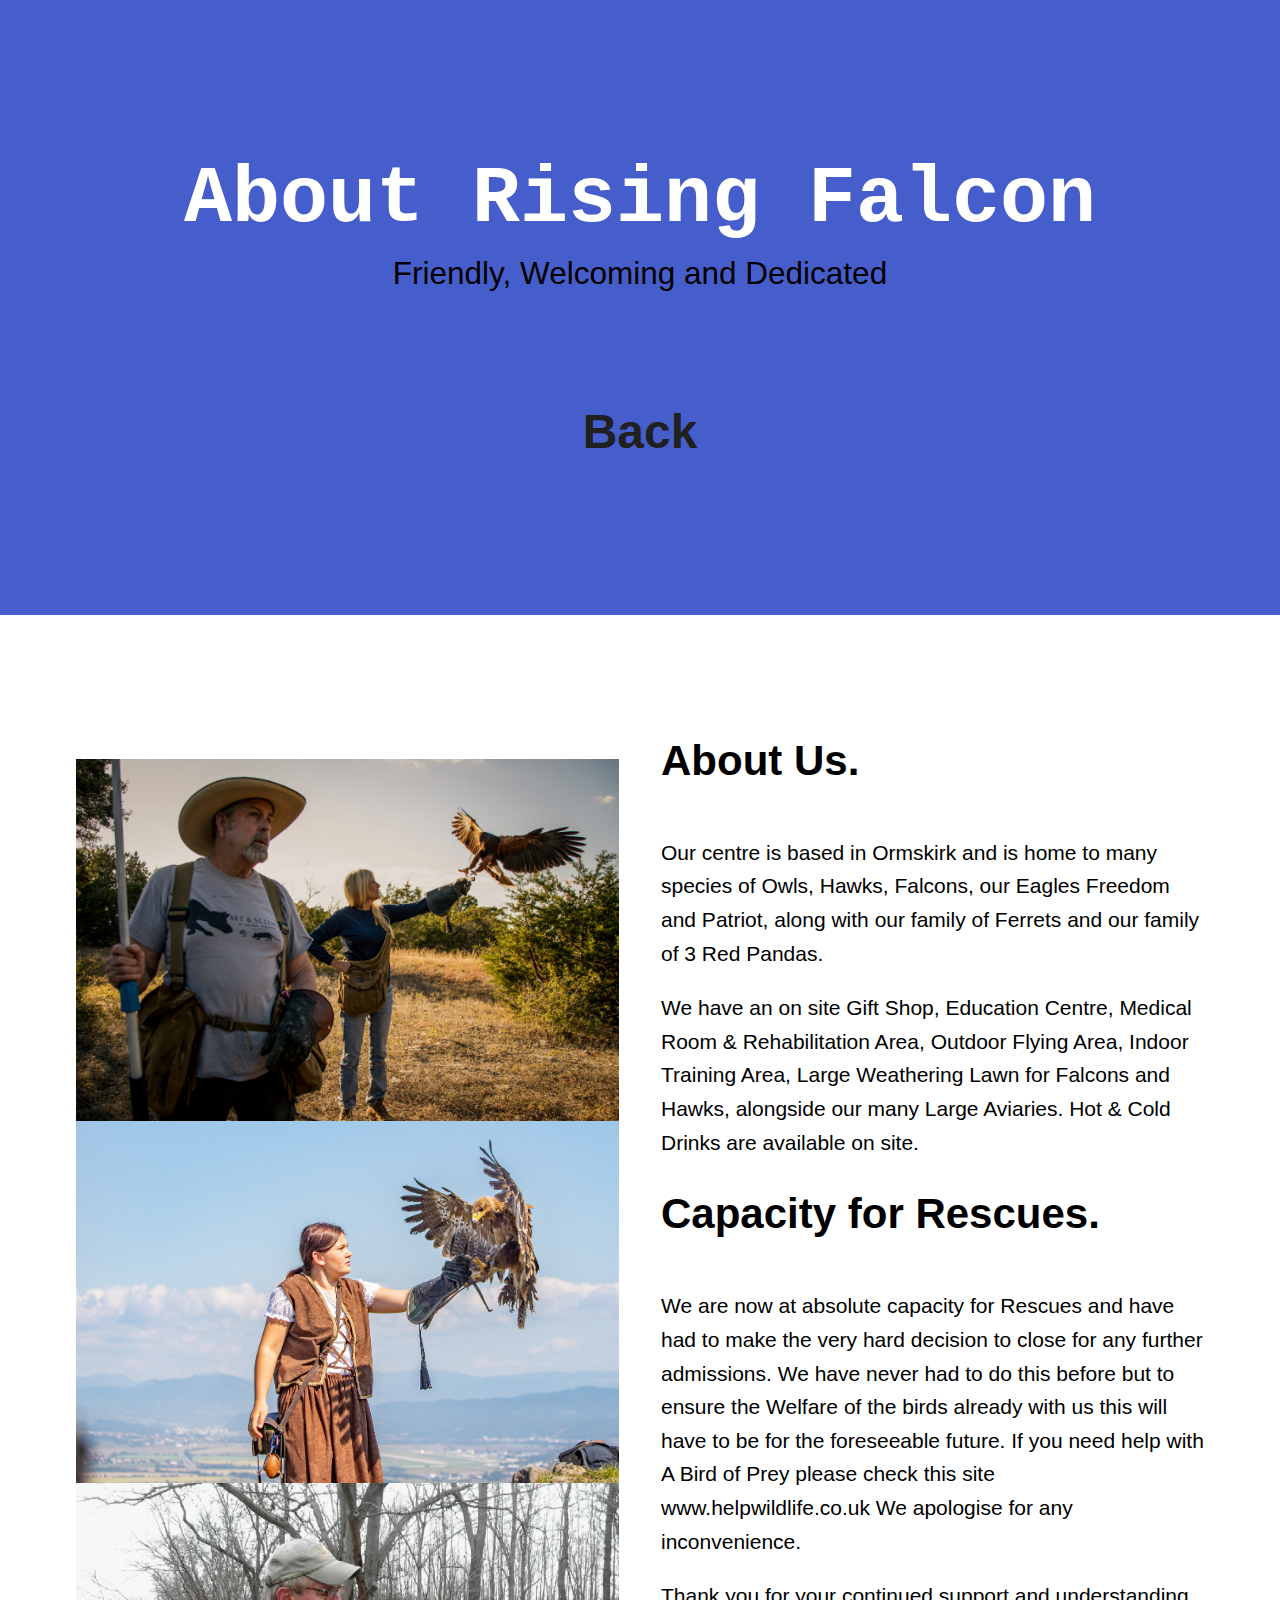
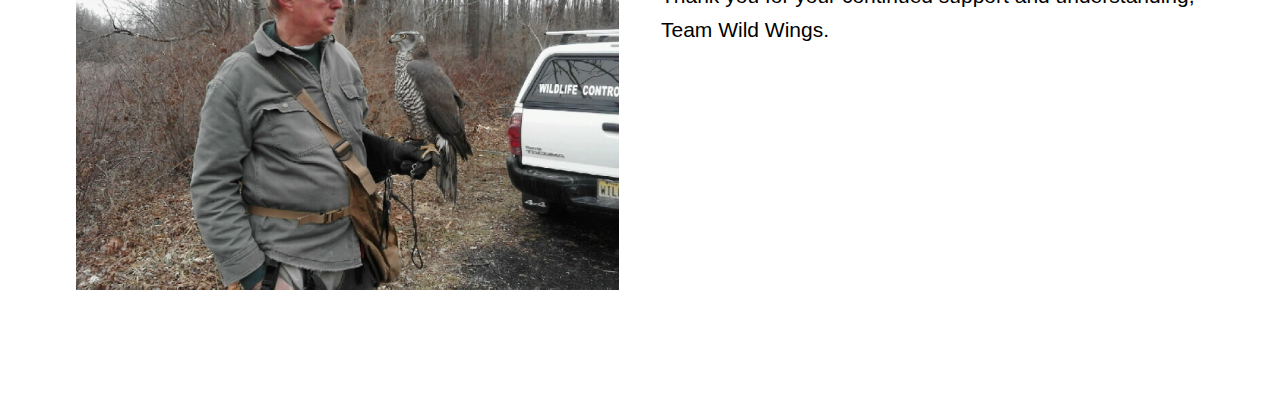
==== aboutus.html @ fcaf2611 "First Commit" ====
<html lang="en" dir="ltr">
  <head>
    <meta charset="utf-8">
    <title>Rising Falcon Bird Sanctuary</title>
    <link rel="stylesheet" href="main.css">
  </head>
  <body>
    <header class="bg-light text-center">

      <section class="logo">
        <div class="container">
        <div class="split">
            <img src="img/logo.png" alt="">
      </div>
      </section>
      <h1>About Rising Falcon</h1>
      <p>Friendly, Welcoming and Dedicated</p>
      <h2 class="supportUsHereBtn"><a href="index.html">Back</a></h2>
    </header>

    <section class="bg-primary">
      <div class="container">
      <div class="split">
        <div><img src="img/Peter.jpg" alt="" class="supportimg">
          <img src="img/Paula.jpg" alt="">
          <img src="img/Harry.jpg" alt="">
        </div>
        <div>
          <h2>About Us.</h2>
          <p>Our centre is based in Ormskirk and is home to many species of Owls, Hawks, Falcons, our Eagles Freedom and Patriot,
            along with our family of Ferrets and our family of 3 Red Pandas.</p>
          <p>We have an on site Gift Shop, Education Centre, Medical Room & Rehabilitation Area, Outdoor Flying Area, Indoor Training Area,
            Large Weathering Lawn for Falcons and Hawks, alongside our many Large Aviaries. Hot & Cold Drinks are available on site.</p>
            <h2>Capacity for Rescues.</h2>
            <p>We are now at absolute capacity for Rescues and have had to make the very hard decision to close for any further admissions.
              We have never had to do this before but to ensure the Welfare of the birds already with us this will have to be for the foreseeable future.
               If you need help with A Bird of Prey please check this site www.helpwildlife.co.uk We apologise for any inconvenience.</p>
               <p>Thank you for your continued support and understanding, Team Wild Wings.</p>
        </div>
      </div>
    </div>
    </section>



  </body>
---- main.css ----
:root {
  --clr-primary-200: #455ECB;
  --clr-primary-400: #FFF;

  --clr-neutral-100: #FFF;
  --clr-neutral-900: #455ECB;
  --clr-Text-black: #202020;

  --clr-bg-black: #202020;

  --clr-texthover: #2848DA;
  --ff-primary: 'Arial', sans-serif;
  --ff-accent: 'Andale', monospace;
}

*,
*::before,
*::after {
  box-sizing: boder-box;
}
/* Using rem over pixels will improve responsiveness */
body {
  font-family: var(--ff-primary);
  font-weight: 400;
  font-size: 1.3125rem;
  line-height: 1.6;
}

/* Sets main visual attributes for the whole website */
body,
h1,
h2,
h3,
p {
  margin: 0;
}
/* Sets the design for all headings */
h1,
h3 {
  color: var(--clr-primary-400);
  font-family: var(--ff-accent);
  font-weight: 900;
  line-height: 1;
  margin-bottom: 0.1em;
  font-size: 2em;
}
h1 {
  font-size: 5rem;
}


h2,
h3,
p {
  margin-bottom: 1em;
}


h2 {
  font-size: 2em;
  
}
/* Image Display */
img {
  display: block;
  max-width: 100%;
}

.text-center {
  text-align: center;
}

header,
section {
  padding: 4rem 0;
}

/* Mobile View */
@media (min-width: 40em) {
  header,
  section {
    padding: 7rem 0;
  }
}

.container {
  margin-inline: auto;
  width: min(90%, 70.5rem)
}

footer {
  margin-inline:auto;
}
/* Displayeds in a column format */
.split {
  display: flex;
  flex-direction: column;
}

@media (min-width: 40em) {
  .split {
    flex-direction: row;
  }

  .split > * {
    flex-basis: 100%;
  }

  .split > * + * {
    margin-left: 2em;
  }
}

.bg-light {
  background-color: var(--clr-primary-200);
  font-size: 1.5em;
}

.bg-primary {
  color: var(--clr-text-black);
  background-color: var(--clr-primary-400);
}

.bg-dark {
  color: var(--clr-neutral-100);
  background-color: var(--clr-neutral-900);
}

.bg-primary h2,
.bg-dark h2 {
  color: var(--clr-text-black);
}
/* Reduces logo size to fit mobile screen*/
.logo {
  margin: 0 auto;
  display: flex;
  width: 20%;
  padding-bottom: 3rem;
  padding-top: 0rem;
}

/* Reduces footer size to fit mobile screen*/
.footer {
  padding: 3rem;
  background-color: var(--clr-bg-black);
  color: var(--clr-primary-400);
  margin-bottom: 0;
}
.footer2 {
padding-bottom: 1rem;
padding-top: 1rem;
}

.aboutusimg {
  padding-top: 10rem;
}
.supportimg {
  padding-top: 2rem;
}

.footertext {
  text-align: center;
}
.supportUsHereBtn {
  font-size: 2rem;
  padding-top: 4rem;
}
/* Text links / Buttons */
a:link {
  color: var(--clr-Text-black);
  background-color: transparent;
  text-decoration: none;
  font-size: 1.5em;
}
a:visited {
  color: var(--clr-Text-black);
  background-color: transparent;
  text-decoration: none;
}
a:hover {
  color: var(--clr-texthover);
  background-color: transparent;
  text-decoration: underline;
}
a:active {
  color: var(--clr-Text-black);
  background-color: transparent;
  text-decoration: underline;
}





/* Form */
/* sizes and formats message box area */
.input,
.msg .area{
  width: 100%;
  padding: 2rem;
  box-sizing: border-box;
  margin-bottom: 2rem;
  border: var(--clr-primary-200) 2px solid;
  font-size: 14px;
  border-radius: 5px;
  outline: none;
  transform: all 0.5s ease;
}

.login .input{
  width: 48%;
  float: left;
  margin-right: 4%;
}

.login .input:last-child{
  margin-right: 0;
}

.msg .area{
  height: 200px;
}
/* Styles button */
.btn{
  width: 250px;
  background: var(--clr-primary-200);
  height: 50px;
  line-height: 50px;
  text-align: center;
  border-radius: 5px;
  margin: 0 auto;
  color: #fff;
  text-transform: uppercase;
  cursor: pointer;
}

.input:focus,
.msg .area:focus{
  border: 2px solid var(--clr-primary-200);
}
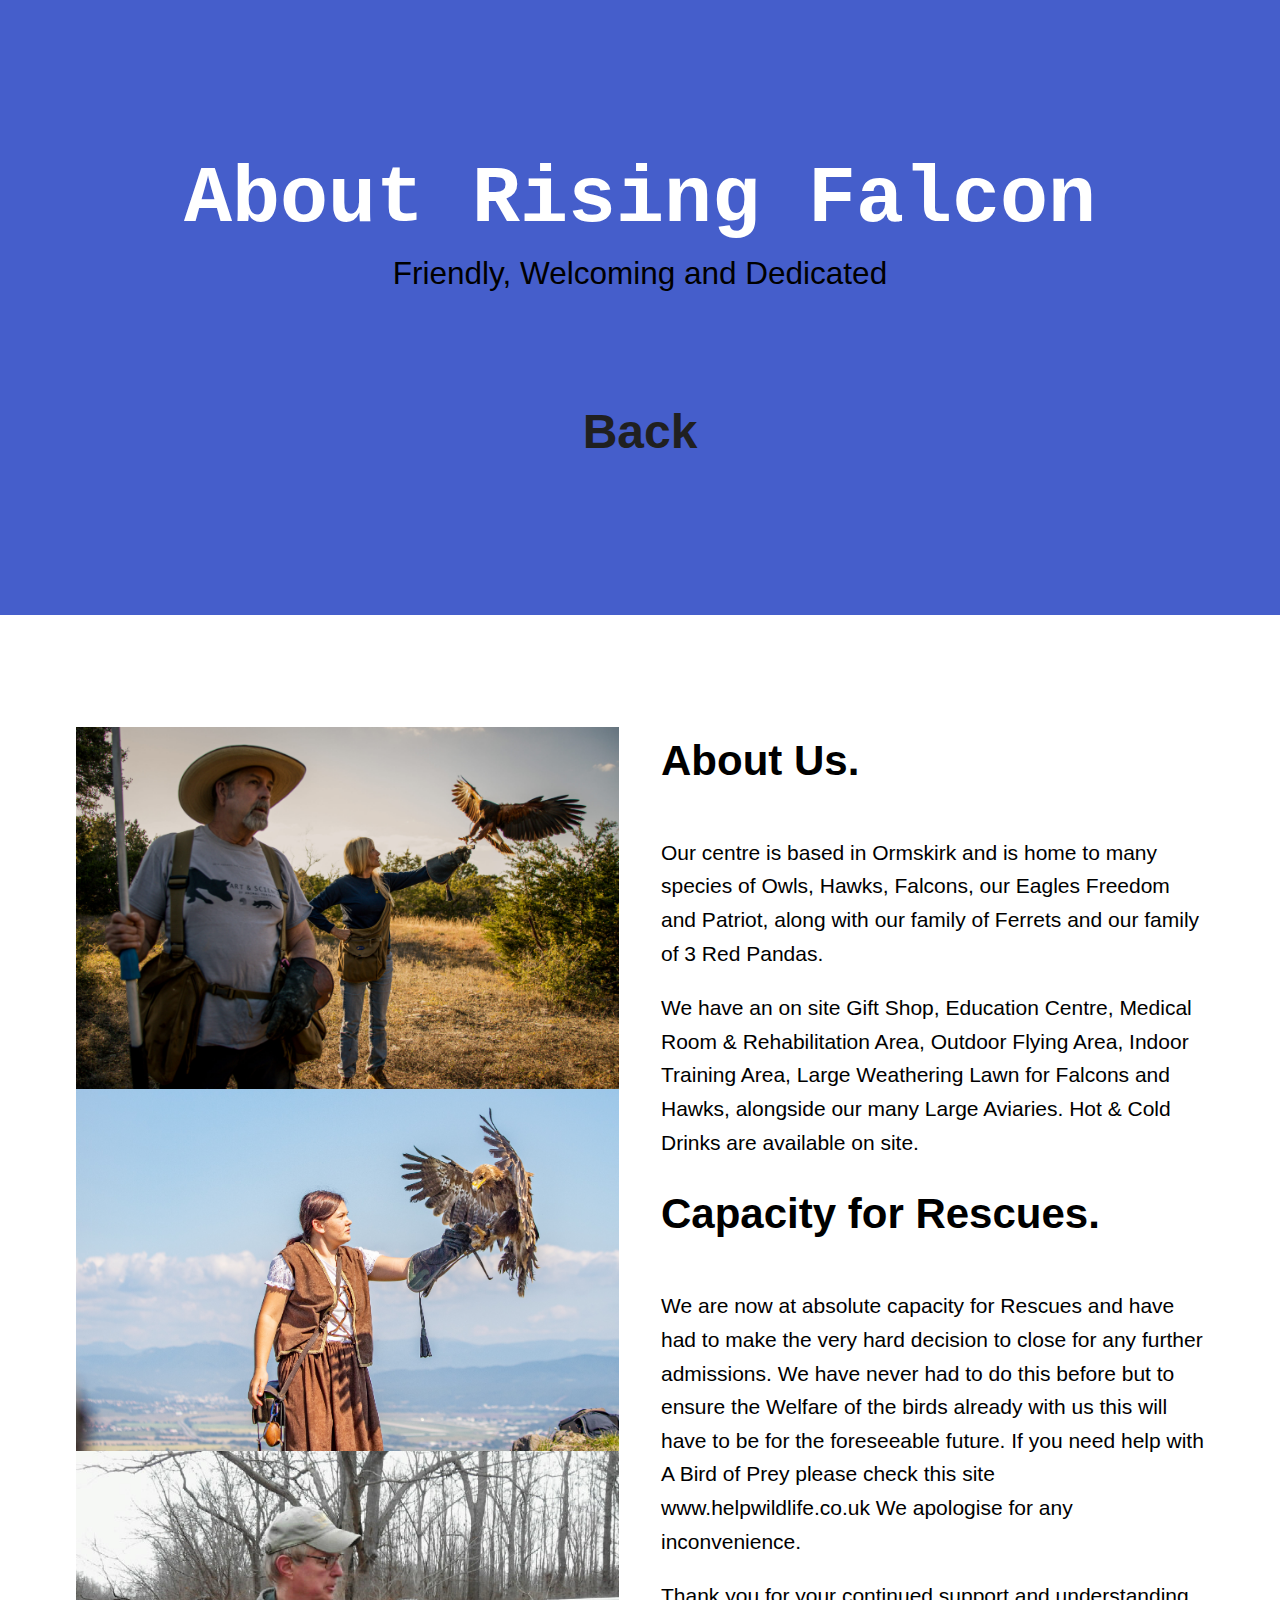
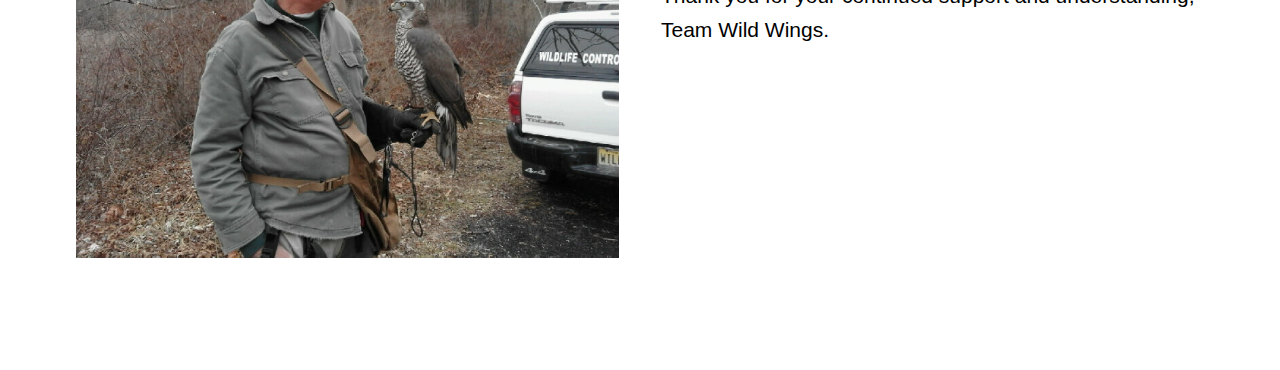
==== commit 8b97f579: "commit 2" ====
--- a/aboutus.html
+++ b/aboutus.html
@@ -17,13 +17,13 @@
       <p>Friendly, Welcoming and Dedicated</p>
       <h2 class="supportUsHereBtn"><a href="index.html">Back</a></h2>
     </header>
-
+<!-- Contained for text or right and images on left-->
     <section class="bg-primary">
       <div class="container">
       <div class="split">
-        <div><img src="img/Peter.jpg" alt="" class="supportimg">
-          <img src="img/Paula.jpg" alt="">
-          <img src="img/Harry.jpg" alt="">
+        <div><img src="img/Peter.jpg" alt="Peter with woman in background holding an eagle mid flight">
+          <img src="img/Paula.jpg" alt=" Paula catching flying eagle">
+          <img src="img/Harry.jpg" alt=" Harry holding a hawk close up">
         </div>
         <div>
           <h2>About Us.</h2>
